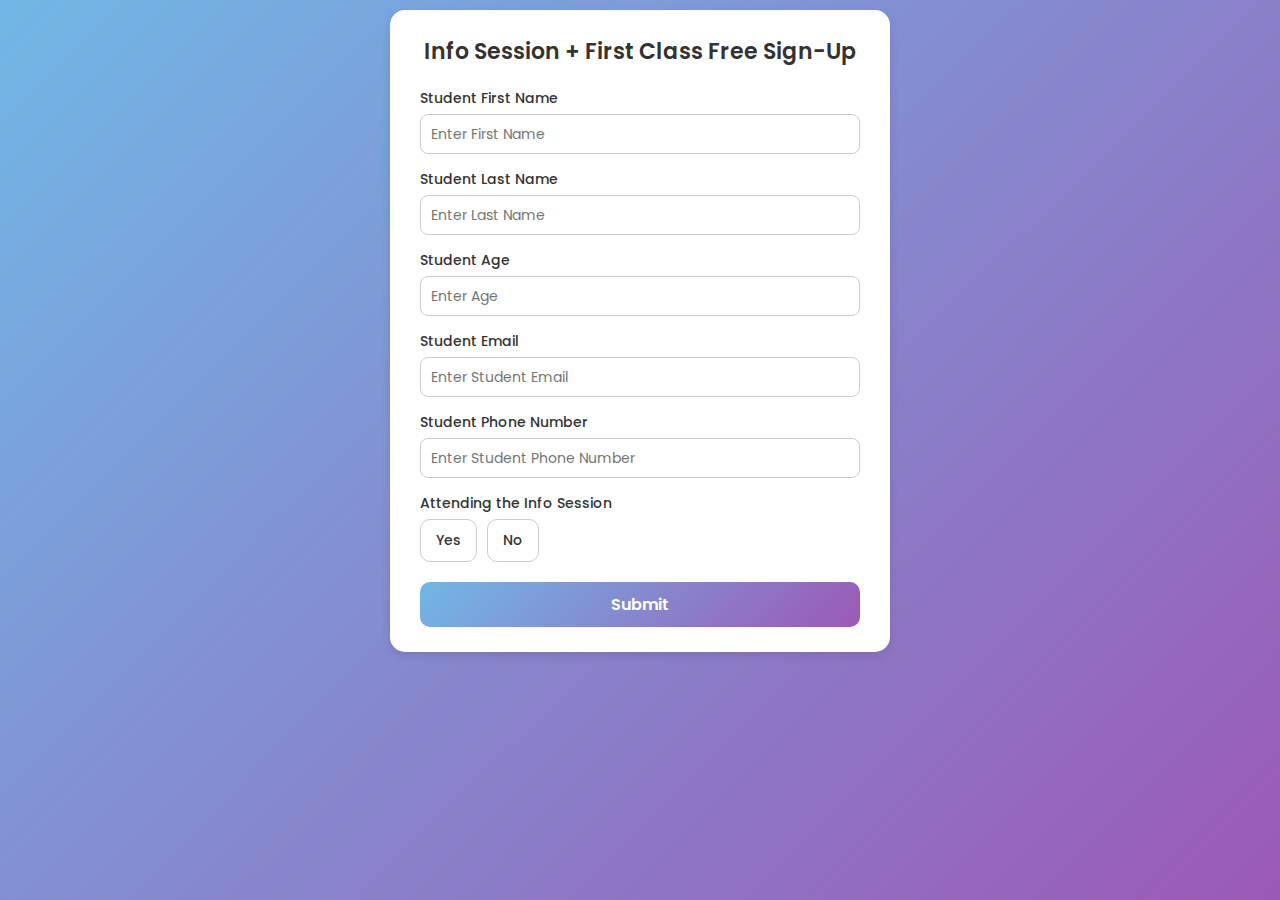
==== form.html @ ebf688d9 "Add files via upload" ====
<!DOCTYPE html>
<html lang="en">
<head>
    <meta charset="UTF-8">
    <meta name="viewport" content="width=device-width, initial-scale=1.0">
    <title>Sign Up</title>
    <link rel="stylesheet" href="form.css">
</head>
<body>
    <div class="container">
        <div class="title">Info Session + First Class Free Sign-Up</div>
        <form action="https://sheetdb.io/api/v1/kul6moc6kn9o4" method="post" id="sheetdb-form">
            <div class="user-details">
                <div class="input-box">
                    <span class="details">Student First Name</span>
                    <input type="text" name="data[student_first_name]" placeholder="Enter First Name" required>
                </div>

                <div class="input-box">
                    <span class="details">Student Last Name</span>
                    <input type="text" name="data[student_last_name]" placeholder="Enter Last Name" required>
                </div>

                <div class="input-box">
                    <span class="details">Student Age</span>
                    <input type="number" name="data[age]" id="student-age" placeholder="Enter Age" required onchange="toggleFields()">
                </div>

                <div id="parent-info" style="display: none;">
                    <div class="input-box">
                        <span class="details">Parent/Guardian Name</span>
                        <input type="text" name="data[parent_name]" id="parent-name" placeholder="Enter Parent/Guardian Name">
                    </div>

                    <div class="spacer"></div>

                    <div class="input-box">
                        <span class="details">Parent/Guardian Email</span>
                        <input type="text" name="data[parent_email]" id="parent-contact" placeholder="Enter Parent/Guardian Contact Info">
                    </div>

                    <div class="spacer"></div>


                    <div class="input-box">
                        <span class="details">Parent/Guardian Phone Number</span>
                        <input type="text" name="data[parent_phone]" id="parent-contact" placeholder="Enter Parent/Guardian Contact Info">
                    </div>
                </div>

                <div id="student-contact-info">
                    <div class="input-box">
                        <span class="details">Student Email</span>
                        <input type="email" name="data[student_email]" id="student-email" placeholder="Enter Student Email">
                    </div>

                    <div class="spacer"></div>


                    <div class="input-box">
                        <span class="details">Student Phone Number</span>
                        <input type="text" name="data[student_phone]" id="student-phone" placeholder="Enter Student Phone Number">
                    </div>
                </div>

                <div class="input-box">
                    <span class="details">Attending the Info Session</span>
                    <div class="radio-group">
                        <label class="radio-option">
                            <input type="radio" name="data[attending]" value="yes" required>
                            <span>Yes</span>
                        </label>
                        <label class="radio-option">
                            <input type="radio" name="data[attending]" value="no" required>
                            <span>No</span>
                        </label>
                    </div>
                </div>
            </div>

            <div class="button">
                <button type="submit">Submit</button>
            </div>
        </form>
    </div>

    <script>
        function toggleFields() {
            const age = document.getElementById("student-age").value;
            const parentInfo = document.getElementById("parent-info");
            const studentEmail = document.getElementById("student-email");
            const studentPhone = document.getElementById("student-phone");

            if (age < 18) {
                parentInfo.style.display = "block";
                parentInfo.querySelectorAll("input").forEach(input => input.required = true);
                studentEmail.required = false;
                studentPhone.required = false;
            } else {
                parentInfo.style.display = "none";
                parentInfo.querySelectorAll("input").forEach(input => input.required = false);
                studentEmail.required = true;
                studentPhone.required = true;
            }
        }
    </script>

<script>
    var form = document.getElementById('sheetdb-form');
form.addEventListener("submit", e => {
  e.preventDefault();
  fetch(form.action, {
      method : "POST",
      body: new FormData(document.getElementById("sheetdb-form")),
  }).then(
      response => response.json()
  ).then((html) => {
    // you can put any JS code here
    window.open('index.html', '_blank');

  });
});
</script>
    
</body>
</html>
---- form.css ----
@import url('https://fonts.googleapis.com/css2?family=Poppins:wght@400;500;600&display=swap');

* {
    margin: 0;
    padding: 0;
    box-sizing: border-box;
    font-family: 'Poppins', sans-serif;
}

body {
    display: flex;
    justify-content: center;
    align-items: flex-start;
    min-height: 100vh;
    padding: 10px;
    background: linear-gradient(135deg, #71b7e6, #9b59b6);
}

.container {
    width: 100%;
    max-width: 500px;
    background: #fff;
    padding: 25px 30px;
    border-radius: 15px;
    box-shadow: 0 4px 10px rgba(0, 0, 0, 0.1);
}

.title {
    font-size: 22px;
    font-weight: 600;
    text-align: center;
    margin-bottom: 20px;
    color: #333;
}

.user-details {
    display: flex;
    flex-direction: column;
    gap: 15px;
}

.input-box {
    display: flex;
    flex-direction: column;
}

.details {
    font-size: 14px;
    font-weight: 500;
    margin-bottom: 5px;
    color: #333;
}

.input-box input {
    height: 40px;
    width: 100%;
    border: 1px solid #ccc;
    border-radius: 8px;
    padding: 0 10px;
    font-size: 14px;
    color: #333;
    transition: border-color 0.3s ease;
}

.input-box input:focus {
    border-color: #71b7e6;
    outline: none;
}

.radio-group {
    display: flex;
    gap: 10px;
}

.radio-option {
    display: flex;
    align-items: center;
    gap: 5px;
    padding: 10px 15px;
    border: 1px solid #ccc;
    border-radius: 10px;
    cursor: pointer;
    transition: background 0.3s ease, border-color 0.3s ease;
}

.radio-option input {
    display: none;
}

.radio-option span {
    font-size: 14px;
    font-weight: 500;
    color: #333;
}

.radio-option:hover {
    background: #f0f0f0;
    border-color: #71b7e6;
}

.radio-option input:checked + span {
    color: #fff;
    background: #71b7e6;
    padding: 5px 10px;
    border-radius: 10px;
}


.spacer {
    margin: 15px 0; /* Adds space between sections */
}

.button {
    display: flex;
    justify-content: center;
    margin-top: 20px;
}

.button button {
    width: 100%;
    height: 45px;
    background: linear-gradient(135deg, #71b7e6, #9b59b6);
    border: none;
    border-radius: 10px;
    font-size: 16px;
    font-weight: 600;
    color: #fff;
    cursor: pointer;
    transition: background 0.3s ease;
}

.button button:hover {
    background: linear-gradient(135deg, #9b59b6, #71b7e6);
}
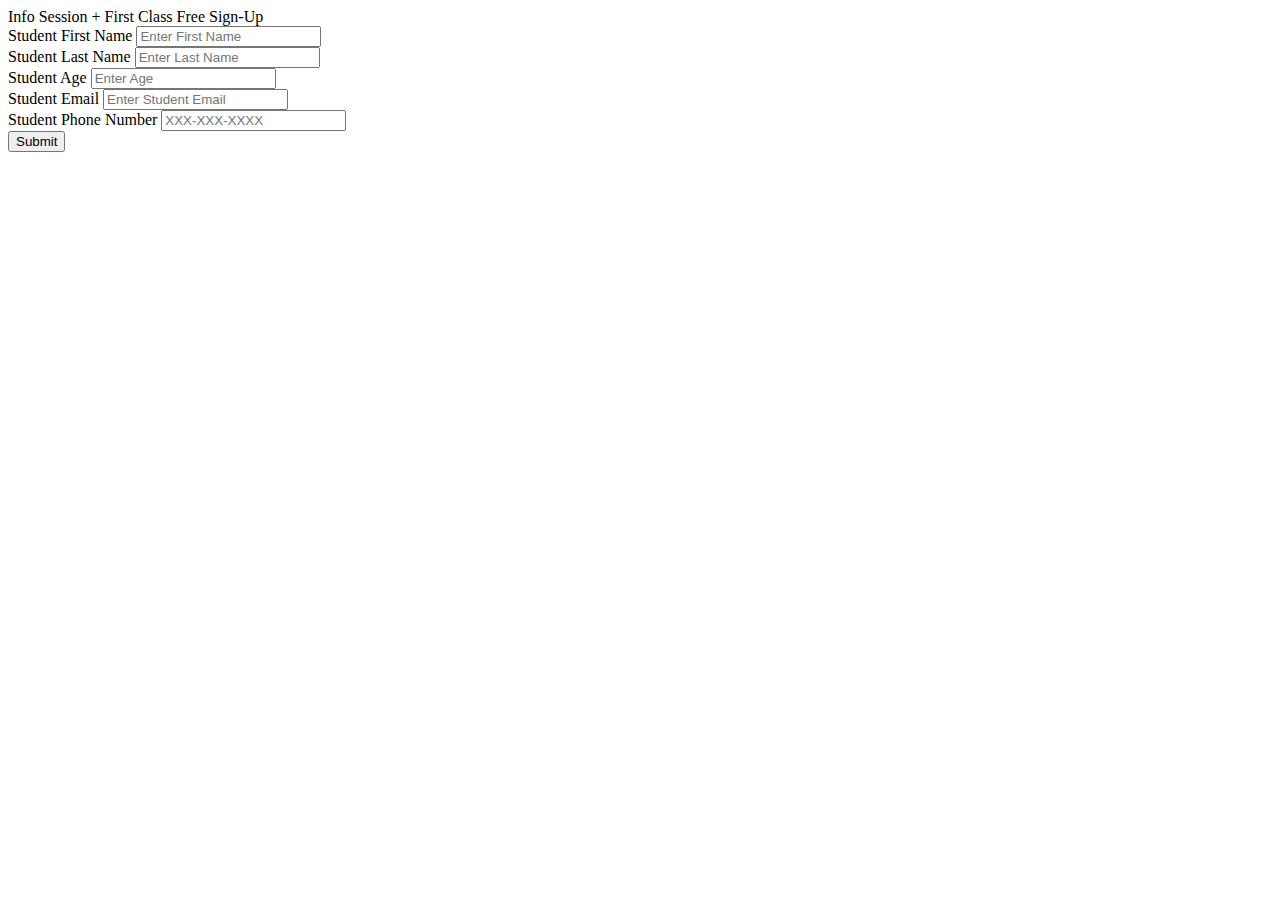
==== commit 3a3c8379: "Add files via upload" ====
--- a/form.html
+++ b/form.html
@@ -23,7 +23,7 @@
 
                 <div class="input-box">
                     <span class="details">Student Age</span>
-                    <input type="number" name="data[age]" id="student-age" placeholder="Enter Age" required onchange="toggleFields()">
+                    <input type="number" name="data[age]" id="student-age" placeholder="Enter Age" min="0" required onchange="toggleFields()">
                 </div>
 
                 <div id="parent-info" style="display: none;">
@@ -36,46 +36,33 @@
 
                     <div class="input-box">
                         <span class="details">Parent/Guardian Email</span>
-                        <input type="text" name="data[parent_email]" id="parent-contact" placeholder="Enter Parent/Guardian Contact Info">
+                        <input type="email" name="data[parent_email]" id="parent-email" placeholder="Enter Parent/Guardian Email" pattern="[^@\s]+@[^@\s]+\.[^@\s]+" title="Please include an '@' in the email address">
                     </div>
 
                     <div class="spacer"></div>
 
-
                     <div class="input-box">
                         <span class="details">Parent/Guardian Phone Number</span>
-                        <input type="text" name="data[parent_phone]" id="parent-contact" placeholder="Enter Parent/Guardian Contact Info">
+                        <input type="tel" name="data[parent_phone]" id="parent-phone" placeholder="XXX-XXX-XXXX" pattern="\d{3}-\d{3}-\d{4}" title="Please use format: XXX-XXX-XXXX" oninput="formatPhoneNumber(this)">
                     </div>
                 </div>
 
                 <div id="student-contact-info">
                     <div class="input-box">
                         <span class="details">Student Email</span>
-                        <input type="email" name="data[student_email]" id="student-email" placeholder="Enter Student Email">
+                        <input type="email" name="data[student_email]" id="student-email" placeholder="Enter Student Email" pattern="[^@\s]+@[^@\s]+\.[^@\s]+" title="Please include an '@' in the email address">
                     </div>
 
                     <div class="spacer"></div>
 
-
                     <div class="input-box">
                         <span class="details">Student Phone Number</span>
-                        <input type="text" name="data[student_phone]" id="student-phone" placeholder="Enter Student Phone Number">
+                        <input type="tel" name="data[student_phone]" id="student-phone" placeholder="XXX-XXX-XXXX" pattern="\d{3}-\d{3}-\d{4}" title="Please use format: XXX-XXX-XXXX" oninput="formatPhoneNumber(this)">
                     </div>
                 </div>
 
-                <div class="input-box">
-                    <span class="details">Attending the Info Session</span>
-                    <div class="radio-group">
-                        <label class="radio-option">
-                            <input type="radio" name="data[attending]" value="yes" required>
-                            <span>Yes</span>
-                        </label>
-                        <label class="radio-option">
-                            <input type="radio" name="data[attending]" value="no" required>
-                            <span>No</span>
-                        </label>
-                    </div>
-                </div>
+                <!-- Hidden field for signup date -->
+                <input type="hidden" name="data[signup_date]" id="signup-date">
             </div>
 
             <div class="button">
@@ -85,11 +72,20 @@
     </div>
 
     <script>
+        // Set signup date when page loads
+        document.getElementById('signup-date').value = new Date().toISOString().split('T')[0];
+
         function toggleFields() {
             const age = document.getElementById("student-age").value;
             const parentInfo = document.getElementById("parent-info");
             const studentEmail = document.getElementById("student-email");
             const studentPhone = document.getElementById("student-phone");
+
+            // Prevent negative ages
+            if (age < 0) {
+                document.getElementById("student-age").value = 0;
+                return;
+            }
 
             if (age < 18) {
                 parentInfo.style.display = "block";
@@ -103,24 +99,38 @@
                 studentPhone.required = true;
             }
         }
+
+        function formatPhoneNumber(input) {
+            // Remove all non-digit characters
+            let value = input.value.replace(/\D/g, '');
+            
+            // Add dashes in correct positions
+            if (value.length >= 6) {
+                value = value.slice(0,3) + '-' + value.slice(3,6) + '-' + value.slice(6);
+            } else if (value.length >= 3) {
+                value = value.slice(0,3) + '-' + value.slice(3);
+            }
+            
+            // Limit to 12 characters (including dashes)
+            value = value.slice(0, 12);
+            
+            input.value = value;
+        }
     </script>
 
-<script>
-    var form = document.getElementById('sheetdb-form');
-form.addEventListener("submit", e => {
-  e.preventDefault();
-  fetch(form.action, {
-      method : "POST",
-      body: new FormData(document.getElementById("sheetdb-form")),
-  }).then(
-      response => response.json()
-  ).then((html) => {
-    // you can put any JS code here
-    window.open('index.html', '_blank');
-
-  });
-});
-</script>
-    
+    <script>
+        var form = document.getElementById('sheetdb-form');
+        form.addEventListener("submit", e => {
+            e.preventDefault();
+            fetch(form.action, {
+                method: "POST",
+                body: new FormData(document.getElementById("sheetdb-form")),
+            }).then(
+                response => response.json()
+            ).then((html) => {
+                window.open('index.html', '_blank');
+            });
+        });
+    </script>
 </body>
-</html>
+</html>